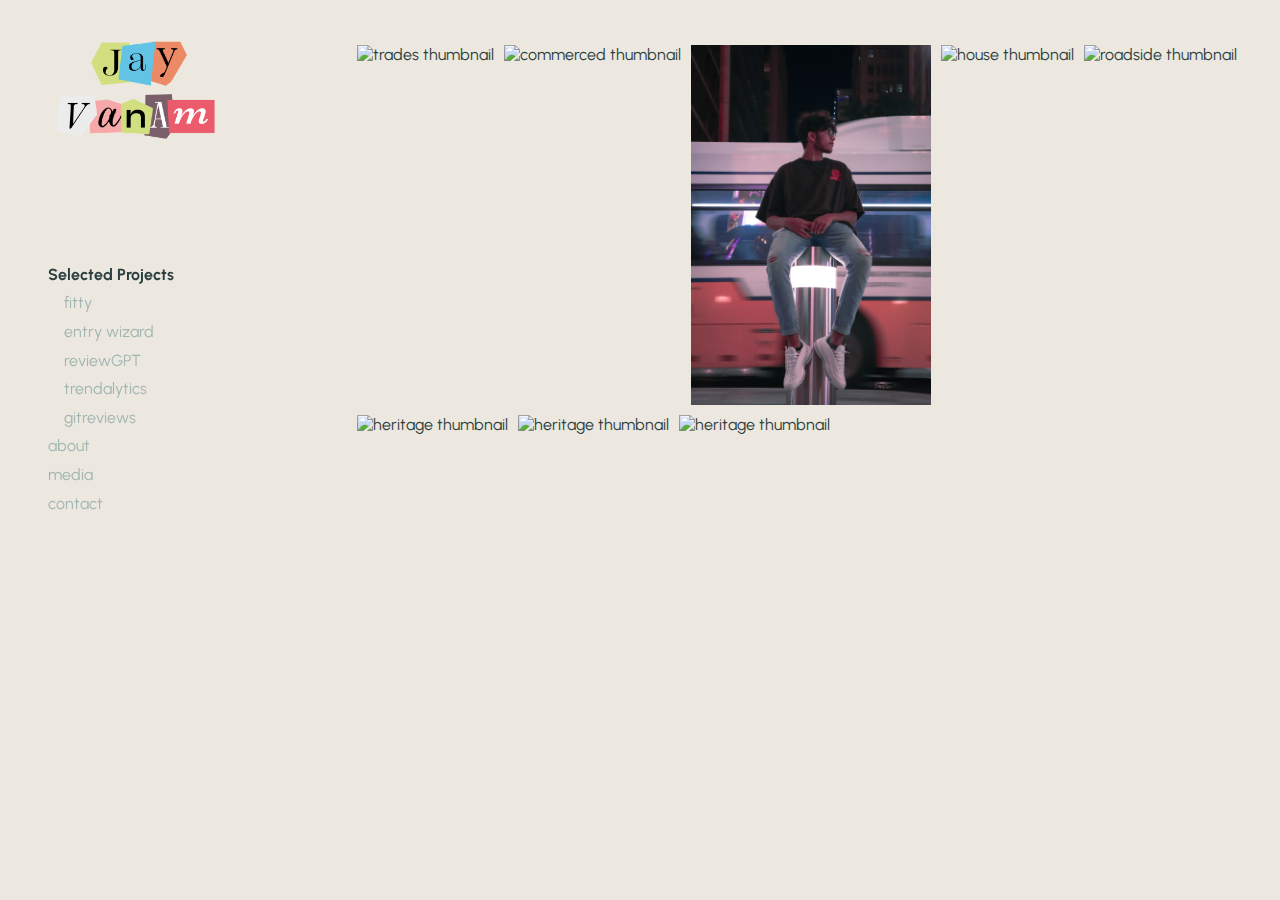
==== index.html @ ff967633 "about me updates" ====
<!DOCTYPE html>
<html>
  <head>
    <meta charset="utf-8" />
    <meta name="viewport" content="width=device-width, initial-scale=1" />
    <meta
      name="description"
      content="developer/photographer/videographer Jay Vanam"
    />
    <meta
      name="keywords"
      content="Developer, Photographer, Videographer, Jay Vanam, Video, Photo, Jay Vanam Video, Jay Vanam Photo, Photographer, Jay Vanam Photography"
    />
    <meta name="author" content="Jay Vanam" />
    <link rel="preconnect" href="https://fonts.gstatic.com" />
    <link
      href="https://fonts.googleapis.com/css2?family=Playfair+Display:wght@700&display=swap"
      rel="stylesheet"
    />
    <link
      href="https://fonts.googleapis.com/css2?family=Urbanist&display=swap"
      rel="stylesheet"
    />
    <link href="style.css" rel="stylesheet" type="text/css" />
    <title>Home | Jay Vanam</title>
  </head>

  <body>
    <span style="cursor: pointer" onclick="openNav()"
      ><p id="menu-icon">MENU</p></span
    >

    <a href="javascript:void(0)" id="closebtn" onclick="closeNav()">&times;</a>

    <div id="sidenav">
      <div class="menu">
        <a href="index.html" id="header">
          <img src="media/name2.png" alt="Jay Vanam" id="name-image" />
        </a>
        <a href="projects.html" id="here">Selected Projects</a>
        <div class="dropdown-container">
          <a href="/other-html-pages/fitty.html">fitty</a>
          <a href="/other-html-pages/entry-wizard.html">entry wizard</a>
          <a href="/other-html-pages/reviewgpt.html">reviewGPT</a>
          <a href="/other-html-pages/trendalytics.html">trendalytics</a>
          <a href="/other-html-pages/gitreviews.html">gitreviews</a>
        </div>
        <a href="about.html">about</a>
        <a href="media.html">media</a>
        <a href="contact.html">contact</a>
      </div>
    </div>

    <script>
      function openNav() {
        document.getElementById("sidenav").style.width = "100vw";
        document.getElementById("closebtn").style.display = "block";
        document.getElementById("menu-icon").style.display = "none";
      }

      function closeNav() {
        document.getElementById("sidenav").style.width = "0";
        document.getElementById("closebtn").style.display = "none";
        document.getElementById("menu-icon").style.display = "block";
      }
    </script>

    <div class="main">
      <div class="gallery">
        <a>
          <img src="photos/AMGSET.jpg" alt="trades thumbnail" />
        </a>
        <div class="workdesc">AMG SUNSET</div>
      </div>

      <div class="gallery">
        <a>
          <img src="photos/city.jpg" alt="commerced thumbnail" />
        </a>
        <div class="workdesc">COMMERCE(D) STREET</div>
      </div>

      <div class="gallery">
        <a>
          <img src="photos/IMG_1350.jpg" alt="souvenir thumbnail" />
        </a>
        <div class="workdesc">PASSING BY</div>
      </div>

      <div class="gallery">
        <a>
          <img src="photos/IMG_3770.jpg" alt="house thumbnail" />
        </a>
        <div class="workdesc">NEON RETRO</div>
      </div>

      <div class="gallery">
        <a>
          <img src="photos/Must.jpg" alt="roadside thumbnail" />
        </a>
        <div class="workdesc">MUSTANG</div>
      </div>

      <div class="gallery">
        <a>
          <img src="photos/Empire.jpg" alt="heritage thumbnail" />
        </a>
        <div class="workdesc">EMPIRE STATE OF MIND</div>
      </div>

      <div class="gallery">
        <a>
          <img src="photos/IMG_1424.jpg" alt="heritage thumbnail" />
        </a>
        <div class="workdesc">WALKING THRU</div>
      </div>

      <div class="gallery">
        <a>
          <img src="photos/RudraCLiff.jpg" alt="heritage thumbnail" />
        </a>
        <div class="workdesc">CLIFFORD</div>
      </div>
    </div>
  </body>
</html>
---- style.css ----
@charset "utf-8";
/* CSS Document */

body {
  overflow-x: hidden;
  padding: 0;
  margin: 0;
  font-family: "Urbanist", sans-serif;
  background-color: #ede8df; /* Light Taupe */
}

/* Fixed sidenav, full height */
#sidenav {
  height: 100%;
  width: 25vw;
  position: fixed;
  z-index: 1;
  top: 0;
  left: 0;
  overflow-x: hidden;
  padding-top: 20px;
}

/* Style the sidenav links */
.menu a {
  padding-bottom: 0.3em;
  padding-top: 0.3em;
  padding-left: 3em;
  text-decoration: none;
  font-size: 1em;
  color: #a1b6b2; /* Deep Teal */
  display: block;
  background: none;
  text-align: left;
}

/* On mouse-over */
.menu a:hover {
  font-weight: bold;
  color: #2b3f40; /* Charcoal Slate */
}

.menu a:focus {
  background-color: #d0e5e2; /* Muted Mint */
}

#here {
  font-weight: bold;
  color: #2b3f40; /* Charcoal Slate */
}

.dropdown-container {
  padding-left: 1em;
  margin: 0;
}

#header {
  display: inline-block;
  width: auto;
  font-family: "Playfair Display", serif;
  font-size: 2em;
  padding: 0;
  margin-left: 1.5em;
  padding-bottom: 10px;
  margin-bottom: 3em;
  margin-top: 1em;
  color: #2b3f40; /* Charcoal Slate */
}

#name-image {
  width: auto;
  height: 130px; /* Adjust the height to your preference */
  display: block;
  margin-left: -4rem;
  margin-top: -2rem;
}

/* Main content */
.main {
  width: 75vw;
  margin-left: 25vw; /* Same as the width of the sidenav */
  font-size: 1em;
  padding-top: 2.5em;
  padding-bottom: 5em;
  padding-left: 2em;
  background-color: #ede8df; /* Light Taupe */
  color: #2b3f40; /* Charcoal Slate */
}

.main img:hover {
  filter: invert(1);
}

h1 {
  font-family: "Playfair Display", serif;
  font-size: 1.5em;
  padding-bottom: 0.1em;
  border-bottom: solid 5px #a1b6b2; /* Deep Teal */
  display: inline-block;
  margin-bottom: 1em;
}

p {
  margin-top: 0.3em;
  margin-bottom: 0.8em;
}

.main a {
  text-decoration: none;
}
.main a:link {
  color: #2b3f40; /* Charcoal Slate */
  background-color: #a1b6b2; /* Deep Teal */
}
.main a:visited {
  color: #46443e;
  background-color: #d0e5e2; /* Muted Mint */
}
.main a:hover {
  background-color: #a1b6b2; /* Deep Teal */
  color: #2b3f40; /* Charcoal Slate */
}
.main a:active {
  background-color: #a1b6b2; /* Deep Teal */
  color: #2b3f40; /* Charcoal Slate */
}

#biophoto {
  max-height: 70vh;
  max-width: 20vw;
  position: fixed;
  bottom: 2em;
  right: 2em;
}

#biophoto:hover {
  filter: invert(1);
}

.noninvert {
  overflow-x: hidden;
}

.noninvert img:hover {
  filter: none;
}

.section {
  display: block;
  max-width: 50vw;
}

.caption {
  margin-top: 1em;
  margin-bottom: 5em;
}

.mySlides {
  display: none;
  overflow: hidden;
  text-align: center;
}

.mySlides img {
  max-width: 80%;
  max-height: 80vh;
  object-fit: contain;
}

/* Slideshow container */
.slideshow-container {
  width: 70vw;
  height: 90vh;
  position: relative;
}

/* Next & previous buttons */
.prev,
.next {
  cursor: pointer;
  position: absolute;
  top: 50%;
  width: auto;
  padding: 12px;
  margin-top: -22px;
  color: #2b3f40; /* Charcoal Slate */
  font-weight: bold;
  font-size: 18px;
  transition: 0.6s ease;
  border-radius: 0 3px 3px 0;
  user-select: none;
}

/* Position the "next button" to the right */
.next {
  right: 0;
  border-radius: 3px 0 0 3px;
}

/* On hover, add a black background color with a little bit see-through */
.prev:hover,
.next:hover {
  background-color: rgba(0, 0, 0, 0.8);
}

/* Caption text */
.text {
  color: #2b3f40; /* Charcoal Slate */
  font-size: 15px;
  padding: 8px 12px;
  text-align: center;
  position: absolute;
  display: block;
  width: 100%;
  margin: auto;
  bottom: 0;
}

/* Number text (1/3 etc) */
.numbertext {
  color: #2b3f40; /* Charcoal Slate */
  font-size: 12px;
  padding: 8px 12px;
  position: absolute;
  bottom: 0;
}

/* The dots/bullets/indicators */
.dot {
  opacity: 0.3;
  cursor: pointer;
  height: 10px;
  width: 10px;
  margin: 0 3px 20vh;
  background-color: #bbb;
  border-radius: 50%;
  display: none;
  transition: background-color 0.6s ease;
}

.active,
.dot:hover {
  background-color: #717171;
}

div.gallery {
  margin: 5px;
  float: left;
  height: 40vh;
}

div.gallery img {
  height: 100%;
  width: auto;
}

div.workdesc {
  display: none;
  position: absolute;
  top: 80%;
  right: 0;
  margin-right: 4vw;
  background: #a1b6b2; /* Deep Teal */
  padding: 2px 6px;
  color: #2b3f40; /* Charcoal Slate */
  font-weight: 800;
  font-size: 1.3em;
}

div.gallery:hover .workdesc {
  display: block;
}

#closebtn {
  display: none;
}

#menu-icon {
  text-align: center;
  display: none;
  color: #2b3f40; /* Charcoal Slate */
  font-weight: bold;
  border-bottom: solid 5px #a1b6b2; /* Deep Teal */
}

#view {
  display: block;
  font-family: "Playfair Display", serif;
  font-size: 1.5em;
  color: #2b3f40; /* Charcoal Slate */
  position: absolute;
  right: 1em;
  bottom: 2em;
}

/* New project sections */
.project-section {
  margin-top: 2em;
  padding-bottom: 1.5em;
  border-bottom: 1px solid #a1b6b2; /* Deep Teal for consistency */
}

.project-section h2 {
  font-family: "Playfair Display", serif;
  font-size: 1.3em;
  margin-bottom: 0.5em;
  color: #2b3f40; /* Charcoal Slate */
  border-bottom: solid 3px #a1b6b2; /* Consistent with heading styling */
}

.project-section p {
  font-size: 1em;
  line-height: 1.6;
  color: #2b3f40; /* Charcoal Slate for the text */
}

.project-section ul {
  list-style-type: disc;
  margin-left: 1.5em;
  padding-left: 1em;
  color: #2b3f40;
}

.project-section ul li {
  margin-bottom: 0.5em;
}

/* General box styles */
.color-box {
  width: 400px;
  height: 400px;
  position: relative; /* Ensure the image can be positioned inside */
  transition: background-color 0.3s ease; /* Smooth color transition on hover */
}

/* Fitty box color*/
.fitty-box {
  background-color: #f5d4c3; /* Light Peach */
  position: relative;
  z-index: 1;
}

.box-link:hover .fitty-box {
  background-color: #e09789; /* Soft Coral on hover */
}

/* Entry Wizard box color */
.entry-box {
  background-color: #c8dbd7; /* Light Teal */
}

.box-link:hover .entry-box {
  background-color: #3c5556; /* Dark Slate on hover */
}

/* ReviewGPT box color */
.review-box {
  background-color: #f6efe7; /* Cream */
}

.box-link:hover .review-box {
  background-color: #a1b6b2; /* Deep Teal on hover */
}

/* Trendalytics box color */
.trendalytics-box {
  background-color: #e9f1ef; /* Pale Mint */
}

.box-link:hover .trendalytics-box {
  background-color: #2b3f40; /* Charcoal Slate on hover */
}

/* GitReviews box color */
.gitreviews-box {
  background-color: #d0e5e2; /* Muted Mint */
}

.box-link:hover .gitreviews-box {
  background-color: #2b3f40; /* Charcoal Slate on hover */
}

/* About Me Section */
.about-me-section {
  display: flex;
  align-items: center;
  justify-content: center; /* Center everything horizontally */
  max-width: 90%;
  margin: auto;
  margin-bottom: 3em;
  flex-wrap: wrap; /* Allow wrapping if needed for responsiveness */
}

/* Left Column: Image, Buttons, Socials */
.left-column {
  display: flex;
  flex-direction: column;
  align-items: center; /* Center the image, buttons, and socials */
  margin-right: 2rem; /* Space between the photo and about box */
  justify-content: center; /* Center everything vertically */
}

/* Profile Photo */
.about-photo {
  width: 200px;
  height: auto;
  border-radius: 50%;
  margin-bottom: 1rem; /* Space between image and buttons */
  box-shadow: 0px 4px 10px rgba(0, 0, 0, 0.1);
}

/* Social Icons */
#socials-container {
  display: flex;
  justify-content: center;
  gap: 1rem;
  margin-top: 0.5rem; /* Reduce gap */
}

.icon {
  width: 40px;
  height: 40px;
  cursor: pointer;
  transition: transform 0.3s ease;
}

.icon:hover {
  transform: scale(1.1);
}

/* Button Styles */
.btn-container {
  display: flex;
  justify-content: center;
  gap: 1rem;
  margin-bottom: 0.5rem; /* Reduce gap between buttons and socials */
}

.btn {
  font-weight: 600;
  transition: all 300ms ease;
  padding: 0.8rem 1.5rem;
  width: auto;
  border-radius: 2rem;
  cursor: pointer;
  border: 2px solid transparent;
  background-color: #eaeaea;
}

.btn-color-1 {
  background-color: #a1b6b2;
  color: white;
}

.btn-color-2 {
  background-color: #2b3f40; /* Blue color */
  color: white;
}

.btn:hover {
  transform: translateY(-3px);
  border: 2px solid rgba(0, 0, 0, 0.1);
  box-shadow: 0px 4px 10px rgba(0, 0, 0, 0.15);
}

/* About Me Text Box */
.about-text-box {
  background-color: #f6efe7;
  border-radius: 8px;
  padding: 1.5em;
  box-shadow: 0px 4px 10px rgba(0, 0, 0, 0.1);
  max-width: 600px;
  text-align: center; /* Center-align the text */
  margin-left: 2rem; /* Reduce gap between photo and text box */
  flex-grow: 1;
  flex-shrink: 1;
  justify-content: center; /* Center vertically */
}

.about-text-box p {
  margin: 0;
}

/* Adjustments for responsiveness */
@media (max-width: 768px) {
  .about-me-section {
    flex-direction: column; /* Stack elements on smaller screens */
    text-align: center;
  }

  .left-column {
    margin-right: 0; /* Remove the right margin on smaller screens */
    margin-bottom: 1rem; /* Add space between image and text box */
  }

  .about-text-box {
    margin-left: 0;
  }
}

/* Slideshow and Listening Section */
.content-inline {
  display: flex;
  justify-content: space-between;
  max-width: 90%;
  margin: auto;
  flex-wrap: wrap;
}

.slideshow-section,
.listening-section {
  flex: 1;
  min-width: 280px;
  max-width: 45%;
  margin: 1em;
}
.slideshow-section h2,
.listening-section h2 {
  text-align: center;
}

/* Slideshow container */
.slideshow-container {
  position: relative;
  width: 100%;
  height: 350px;
  border-radius: 8px;
  overflow: hidden;
}

.slide-photo {
  width: 100%;
  height: 100%;
  object-fit: contain;
  border-radius: 8px;
}

/* Center slideshow navigation buttons inside the box */
.prev,
.next {
  cursor: pointer;
  position: absolute;
  top: 50%;
  transform: translateY(-50%);
  padding: 12px;
  color: white;
  font-weight: bold;
  font-size: 18px;
  border-radius: 3px;
  background-color: rgba(0, 0, 0, 0.6);
  z-index: 10;
  transition: background-color 0.3s;
}

.prev:hover,
.next:hover {
  background-color: rgba(0, 0, 0, 0.8);
}

.prev {
  left: 10px;
}

.next {
  right: 10px;
}

/* Listening Section */
.listening-box-container {
  display: flex;
  flex-direction: column;
  align-items: center; /* Center content */
  justify-content: center;
}

.listening-box {
  width: 100%;
  max-width: 350px;
  height: 350px;
  margin-bottom: 1em;
  cursor: pointer;
}

.listening-photo {
  width: 100%;
  height: 100%;
  object-fit: cover;
  border-radius: 8px;
  box-shadow: 0px 4px 8px rgba(0, 0, 0, 0.2);
}

.listening-section h2 {
  text-align: center;
}

.song-list {
  margin-top: 1em;
}

.song-list ul {
  list-style-type: none;
  padding-left: 0;
}

.song-list ul li {
  margin-bottom: 0.5em;
  font-size: 1em;
  opacity: 0;
  transition: opacity 0.5s ease; /* Smooth fade animation */
}

.mini-album-cover {
  width: 40px;
  height: 40px;
  object-fit: cover;
  margin-right: 0.5em;
  vertical-align: middle;
}

/* Image Button for Click Me */
.listening-button {
  background: none;
  border: none;
  padding: 0;
  cursor: pointer;
  margin-top: 1em; /* Adds space above the button */
}

.clickme-button-image {
  width: 200px; /* Adjust the size as needed */
  height: auto;
  display: block;
}
/* Modal container */
#spotify-popup {
  display: none; /* Hidden by default */
  position: absolute; /* Position relative to mini-album */
  width: 300px;
  background-color: #fff; /* White background */
  border-radius: 12px;
  box-shadow: 0px 4px 10px rgba(0, 0, 0, 0.2);
  z-index: 1000;
  padding: 20px;
}

.modal-content {
  padding: 1em;
  position: relative;
}

.close {
  position: absolute;
  top: 5px;
  right: 10px;
  cursor: pointer;
}

.modal iframe {
  width: 100%;
  height: 80px;
  border-radius: 8px;
}

/* Mini album cover play button */
.mini-album-cover-container {
  position: relative;
}

.play-button {
  position: absolute;
  top: 0.325rem;
  right: 0;
  bottom: 0;
  left: 0.325rem;
  display: flex;
  justify-content: center;
  align-items: center;
  color: white;
  background: rgba(0, 0, 0, 0.6);
  border-radius: 50%;
  width: 30px;
  height: 30px;
  cursor: pointer;
  font-size: 1.5em;
}

.play-button:hover {
  background: rgba(0, 0, 0, 0.8);
}

.song-item {
  display: flex;
  align-items: center;
  clear: both;
  width: 100%;
}
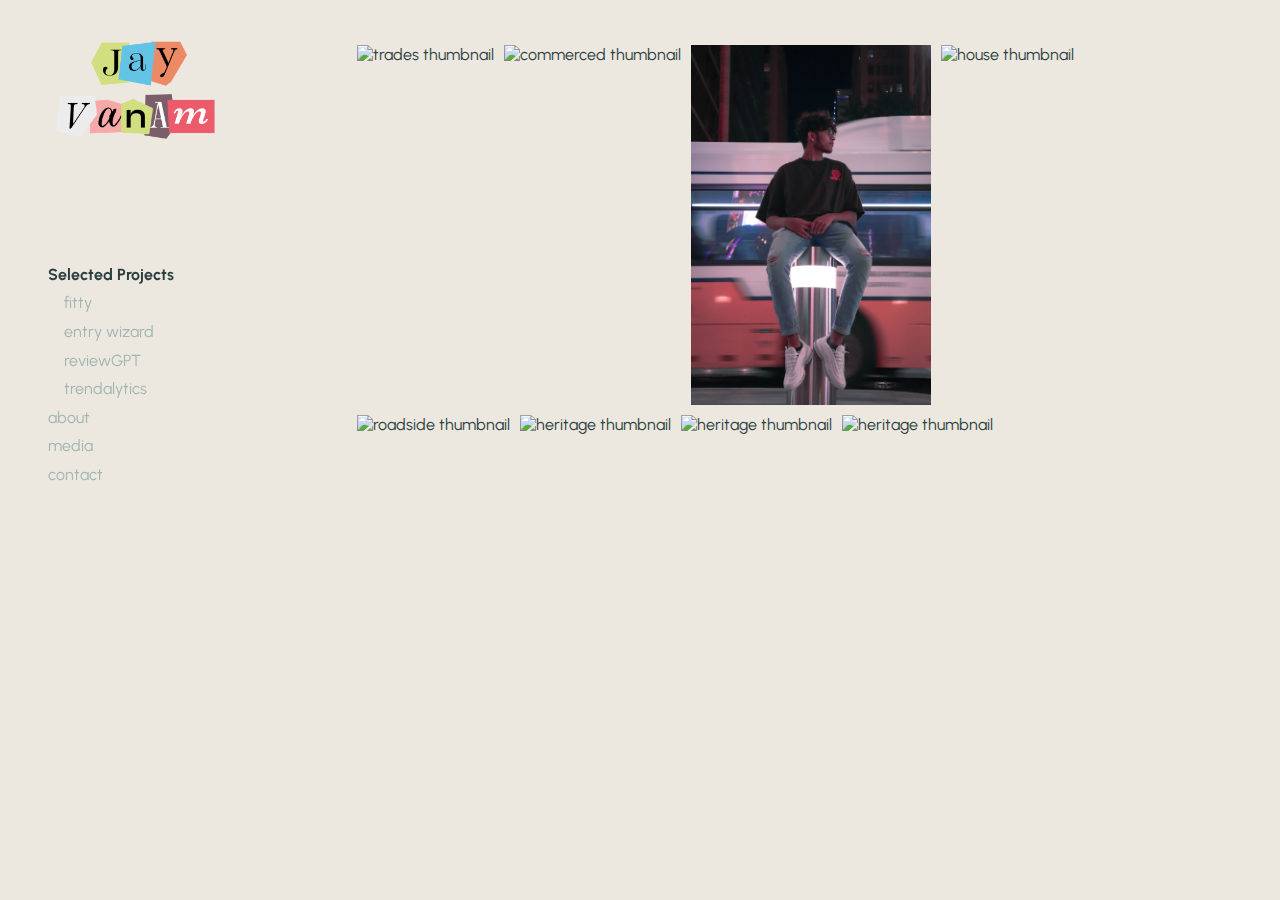
==== commit 00704192: "1st full draft" ====
--- a/index.html
+++ b/index.html
@@ -43,7 +43,6 @@
           <a href="/other-html-pages/entry-wizard.html">entry wizard</a>
           <a href="/other-html-pages/reviewgpt.html">reviewGPT</a>
           <a href="/other-html-pages/trendalytics.html">trendalytics</a>
-          <a href="/other-html-pages/gitreviews.html">gitreviews</a>
         </div>
         <a href="about.html">about</a>
         <a href="media.html">media</a>
--- a/style.css
+++ b/style.css
@@ -77,14 +77,17 @@
 
 /* Main content */
 .main {
-  width: 75vw;
+  width: calc(75vw - 4em); /* Subtract padding from width */
   margin-left: 25vw; /* Same as the width of the sidenav */
   font-size: 1em;
   padding-top: 2.5em;
   padding-bottom: 5em;
   padding-left: 2em;
+  padding-right: 2em; /* Added padding-right for symmetry */
+  box-sizing: border-box; /* Include padding and border in width calculation */
   background-color: #ede8df; /* Light Taupe */
   color: #2b3f40; /* Charcoal Slate */
+  overflow-x: hidden; /* Prevent horizontal scrolling */
 }
 
 .main img:hover {
@@ -298,6 +301,8 @@
   margin-top: 2em;
   padding-bottom: 1.5em;
   border-bottom: 1px solid #a1b6b2; /* Deep Teal for consistency */
+  padding-right: 2em; /* Match left padding if necessary */
+  box-sizing: border-box; /* Include padding and border in width calculation */
 }
 
 .project-section h2 {
@@ -323,6 +328,40 @@
 
 .project-section ul li {
   margin-bottom: 0.5em;
+}
+
+/* Video container to maintain aspect ratio */
+.video-container {
+  position: relative;
+  padding-bottom: 56.25%; /* 16:9 aspect ratio */
+  height: 0;
+  overflow: hidden;
+  max-width: 100%;
+  margin-top: 1em;
+}
+
+.video-container iframe {
+  position: absolute;
+  top: 0;
+  left: 0;
+  width: 100%;
+  height: 100%;
+  border: 0;
+}
+
+.video-description {
+  text-align: center;
+  margin-top: 10px;
+}
+
+.video-description h2 {
+  font-size: 24px;
+  margin-bottom: 5px;
+}
+
+.video-description h4 {
+  font-size: 16px;
+  color: #555;
 }
 
 /* General box styles */
@@ -694,3 +733,108 @@
   clear: both;
   width: 100%;
 }
+
+/* Photo page styling */
+.media-content h1 {
+  text-align: center;
+  font-family: "Playfair Display", serif;
+  font-size: 36px;
+  margin-top: 20px;
+}
+
+/* Photo containers */
+.vertical-photo-container,
+.horizontal-photo-container {
+  display: flex;
+  flex-wrap: wrap;
+  justify-content: center;
+  gap: 15px;
+  margin: 20px 0;
+}
+
+.vertical-photo-container img,
+.horizontal-photo-container img {
+  max-width: 300px;
+  height: auto;
+  cursor: pointer;
+  border-radius: 8px;
+  transition: transform 0.3s ease;
+}
+
+.vertical-photo-container img:hover,
+.horizontal-photo-container img:hover {
+  transform: scale(1.05);
+}
+
+/* Modal styling */
+.modal {
+  display: none;
+  position: fixed;
+  z-index: 1;
+  padding-top: 100px;
+  left: 0;
+  top: 0;
+  width: 100%;
+  height: 100%;
+  background-color: rgba(0, 0, 0, 0.8);
+}
+
+.modal-content {
+  margin: auto;
+  display: block;
+  max-width: 90%;
+  height: auto;
+  border-radius: 10px;
+}
+
+.close {
+  position: absolute;
+  top: 50px;
+  right: 50px;
+  color: white;
+  font-size: 35px;
+  font-weight: bold;
+  cursor: pointer;
+}
+
+.close:hover,
+.close:focus {
+  color: #bbb;
+}
+
+/* Video styling */
+.video-page-container {
+  display: grid;
+  grid-template-columns: repeat(auto-fit, minmax(300px, 1fr));
+  grid-gap: 20px;
+  padding: 20px;
+}
+
+.video-page-containe iframe {
+  width: 100%;
+  height: 200px;
+  border: 1px solid #ddd;
+  border-radius: 5px;
+  box-shadow: 0 0 5px rgba(0, 0, 0, 0.1);
+}
+
+/* Mobile friendly styling */
+@media screen and (max-width: 768px) {
+  .video-page-containe {
+    grid-template-columns: repeat(auto-fit, minmax(200px, 1fr));
+  }
+
+  .video-page-containe iframe {
+    height: 120px;
+  }
+}
+
+@media screen and (max-width: 480px) {
+  .video-page-containe {
+    grid-template-columns: 1fr; /* Stack videos vertically */
+  }
+
+  .video-page-containe iframe {
+    height: auto; /* Adjust height dynamically */
+  }
+}
